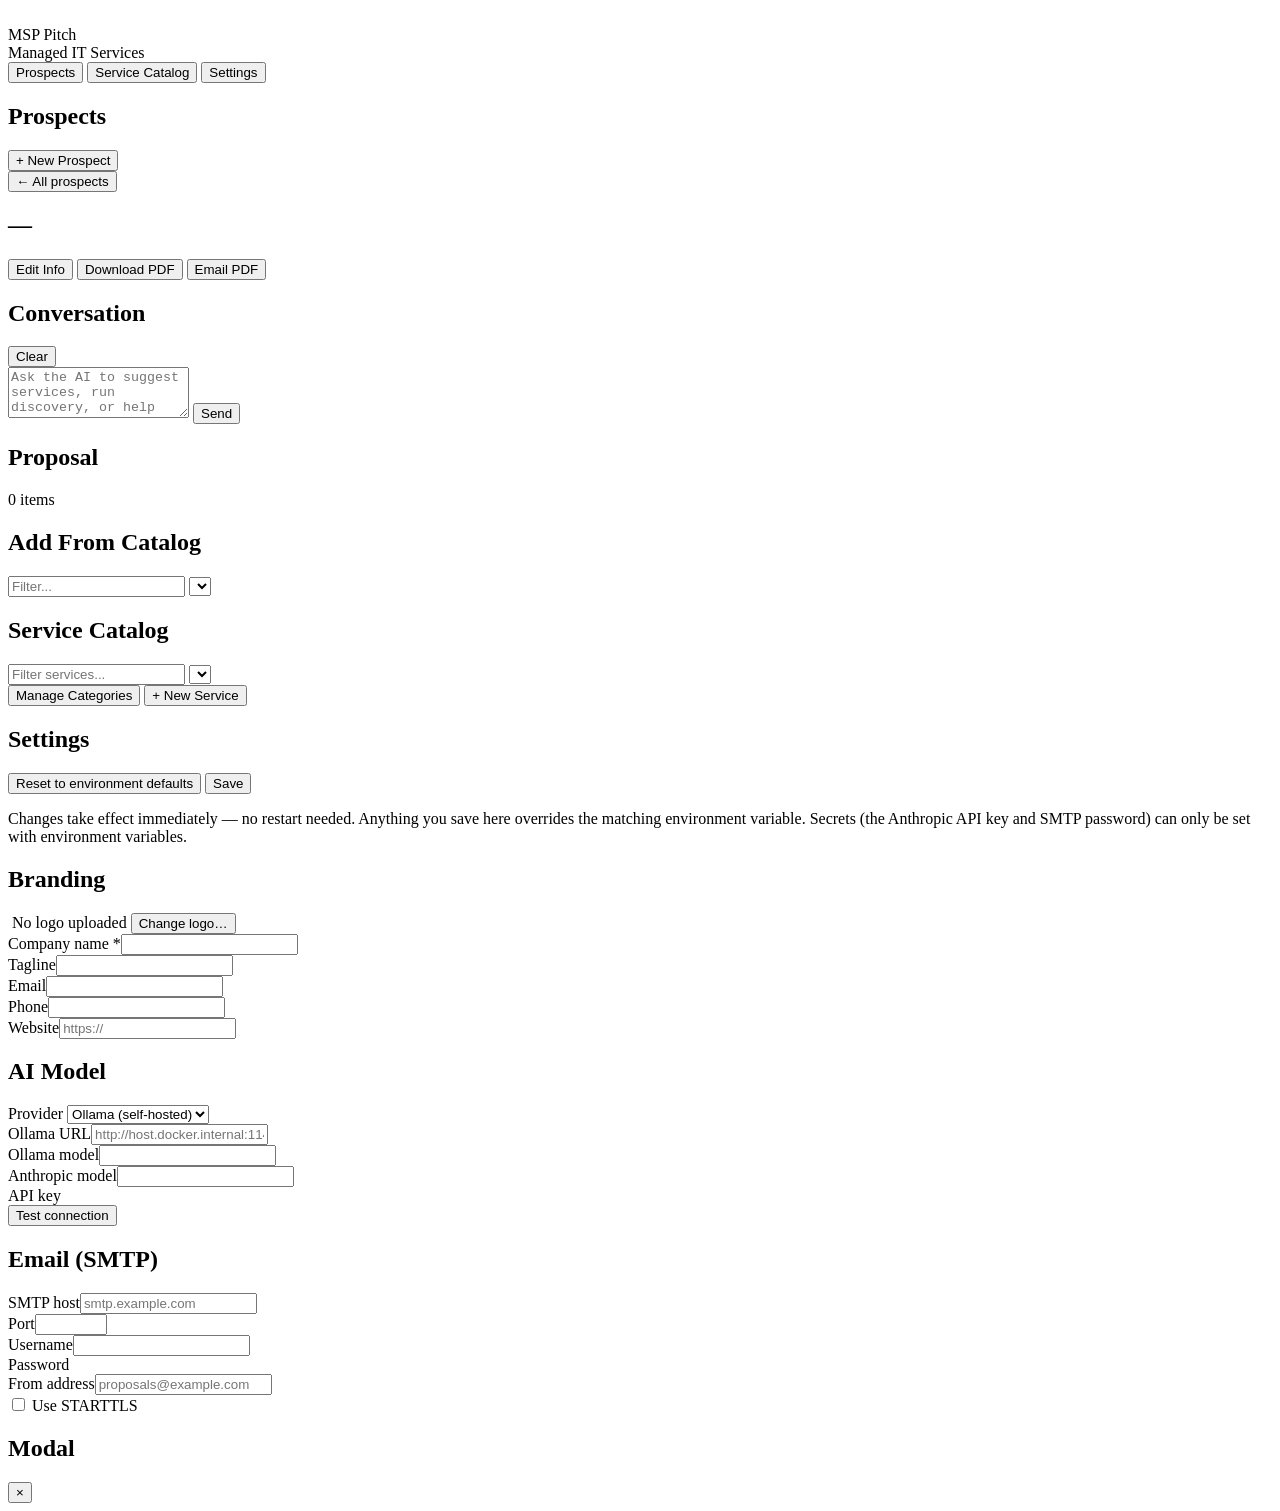
==== app/static/index.html @ dc53a051 "Add in-app Settings tab for branding, AI model and SMTP Settings saved in the UI are stored in SQLit" ====
<!DOCTYPE html>
<html lang="en">
<head>
<meta charset="UTF-8">
<meta name="viewport" content="width=device-width, initial-scale=1.0">
<title>MSP Client Pitch</title>
<link rel="stylesheet" href="/static/styles.css">
</head>
<body>

<header>
  <div class="brand">
    <img id="brandLogo" class="brand-logo hidden" alt="">
    <div>
      <div class="brand-name" id="brandName">MSP Pitch</div>
      <div class="brand-tag" id="brandTag">Managed IT Services</div>
    </div>
  </div>
  <nav>
    <button class="nav-btn active" data-view="prospects">Prospects</button>
    <button class="nav-btn" data-view="catalog">Service Catalog</button>
    <button class="nav-btn" data-view="settings">Settings</button>
    <span class="llm-badge" id="llmBadge"></span>
  </nav>
</header>

<main>

  <!-- ===== PROSPECTS LIST VIEW ===== -->
  <section id="view-prospects" class="view active">
    <div class="toolbar">
      <h1>Prospects</h1>
      <button class="primary" id="btnNewProspect">+ New Prospect</button>
    </div>
    <div id="prospectList" class="prospect-list"></div>
  </section>

  <!-- ===== ACTIVE PROSPECT VIEW ===== -->
  <section id="view-active" class="view">
    <div class="toolbar">
      <button class="link" id="btnBackToList">← All prospects</button>
      <h1 id="activeProspectName">—</h1>
      <div class="toolbar-right">
        <button id="btnEditProspect">Edit Info</button>
        <button id="btnDownloadPdf" class="primary">Download PDF</button>
        <button id="btnEmailPdf">Email PDF</button>
      </div>
    </div>

    <div class="active-grid">
      <!-- Chat panel -->
      <div class="panel chat-panel">
        <div class="panel-header">
          <h2>Conversation</h2>
          <button class="link small" id="btnClearChat">Clear</button>
        </div>
        <div id="chatLog" class="chat-log"></div>
        <form id="chatForm" class="chat-form">
          <textarea id="chatInput" placeholder="Ask the AI to suggest services, run discovery, or help you decide what to offer..." rows="3"></textarea>
          <button type="submit" class="primary" id="chatSubmitBtn">Send</button>
        </form>
      </div>

      <!-- Right column: catalog + proposal -->
      <div class="right-column">

        <div class="panel">
          <div class="panel-header">
            <h2>Proposal</h2>
            <span class="muted" id="proposalCount">0 items</span>
          </div>
          <div id="proposalItems" class="proposal-items"></div>
          <div id="proposalTotals" class="proposal-totals"></div>
        </div>

        <div class="panel">
          <div class="panel-header">
            <h2>Add From Catalog</h2>
            <input type="text" id="catalogFilter" placeholder="Filter..." class="filter-input">
            <select id="catalogQuickCategory" class="filter-input"></select>
          </div>
          <div id="catalogQuickList" class="catalog-quick"></div>
        </div>

      </div>
    </div>
  </section>

  <!-- ===== CATALOG VIEW ===== -->
  <section id="view-catalog" class="view">
    <div class="toolbar">
      <h1>Service Catalog</h1>
      <input type="text" id="catalogTextFilter" placeholder="Filter services..." class="filter-input wide">
      <select id="catalogCategoryFilter" class="filter-input wide"></select>
      <div class="toolbar-right">
        <button id="btnManageCategories">Manage Categories</button>
        <button class="primary" id="btnNewService">+ New Service</button>
      </div>
    </div>
    <div id="catalogList" class="catalog-list"></div>
  </section>

  <!-- ===== SETTINGS VIEW ===== -->
  <section id="view-settings" class="view">
    <div class="toolbar">
      <h1>Settings</h1>
      <div class="toolbar-right">
        <button id="btnResetSettings">Reset to environment defaults</button>
        <button class="primary" id="btnSaveSettings">Save</button>
      </div>
    </div>
    <p class="muted settings-intro">
      Changes take effect immediately — no restart needed. Anything you save here overrides the matching
      environment variable. Secrets (the Anthropic API key and SMTP password) can only be set with environment variables.
    </p>

    <div class="settings-grid">
      <div class="panel">
        <div class="panel-header"><h2>Branding</h2></div>
        <div class="panel-body">
          <div class="logo-row">
            <img id="settingsLogo" class="brand-logo hidden" alt="">
            <span class="muted" id="settingsNoLogo">No logo uploaded</span>
            <button class="small" id="btnLogoSettings">Change logo…</button>
          </div>
          <div class="field"><label>Company name *</label><input type="text" data-key="company_name"><div class="hint" data-hint="company_name"></div></div>
          <div class="field"><label>Tagline</label><input type="text" data-key="company_tagline"><div class="hint" data-hint="company_tagline"></div></div>
          <div class="field-row">
            <div class="field"><label>Email</label><input type="email" data-key="company_email"><div class="hint" data-hint="company_email"></div></div>
            <div class="field"><label>Phone</label><input type="tel" data-key="company_phone"><div class="hint" data-hint="company_phone"></div></div>
          </div>
          <div class="field"><label>Website</label><input type="text" data-key="company_website" placeholder="https://"><div class="hint" data-hint="company_website"></div></div>
        </div>
      </div>

      <div class="panel">
        <div class="panel-header"><h2>AI Model</h2></div>
        <div class="panel-body">
          <div class="field">
            <label>Provider</label>
            <select data-key="llm_provider">
              <option value="ollama">Ollama (self-hosted)</option>
              <option value="anthropic">Anthropic (cloud)</option>
            </select>
            <div class="hint" data-hint="llm_provider"></div>
          </div>
          <div data-provider="ollama">
            <div class="field"><label>Ollama URL</label><input type="text" data-key="ollama_base_url" placeholder="http://host.docker.internal:11434"><div class="hint" data-hint="ollama_base_url"></div></div>
            <div class="field"><label>Ollama model</label><input type="text" data-key="ollama_model" list="ollamaModels" autocomplete="off"><datalist id="ollamaModels"></datalist><div class="hint" data-hint="ollama_model"></div></div>
          </div>
          <div data-provider="anthropic">
            <div class="field"><label>Anthropic model</label><input type="text" data-key="anthropic_model" list="anthropicModels" autocomplete="off"><datalist id="anthropicModels"></datalist><div class="hint" data-hint="anthropic_model"></div></div>
            <div class="field"><label>API key</label><div class="secret-status" id="anthropicKeyStatus"></div></div>
          </div>
          <div class="test-row">
            <button class="small" id="btnTestLlm">Test connection</button>
            <span class="test-result muted" id="llmTestResult"></span>
          </div>
        </div>
      </div>

      <div class="panel">
        <div class="panel-header"><h2>Email (SMTP)</h2></div>
        <div class="panel-body">
          <div class="field-row">
            <div class="field"><label>SMTP host</label><input type="text" data-key="smtp_host" placeholder="smtp.example.com"><div class="hint" data-hint="smtp_host"></div></div>
            <div class="field"><label>Port</label><input type="number" min="1" max="65535" data-key="smtp_port"><div class="hint" data-hint="smtp_port"></div></div>
          </div>
          <div class="field"><label>Username</label><input type="text" data-key="smtp_user" autocomplete="off"><div class="hint" data-hint="smtp_user"></div></div>
          <div class="field"><label>Password</label><div class="secret-status" id="smtpPassStatus"></div></div>
          <div class="field"><label>From address</label><input type="email" data-key="smtp_from" placeholder="proposals@example.com"><div class="hint" data-hint="smtp_from"></div></div>
          <div class="field">
            <label class="checkbox"><input type="checkbox" data-key="smtp_tls"> Use STARTTLS</label>
            <div class="hint" data-hint="smtp_tls"></div>
          </div>
        </div>
      </div>
    </div>
  </section>

</main>

<!-- ===== Modal ===== -->
<div id="modalBackdrop" class="modal-backdrop hidden">
  <div class="modal">
    <div class="modal-header">
      <h2 id="modalTitle">Modal</h2>
      <button class="close" id="modalClose">×</button>
    </div>
    <div class="modal-body" id="modalBody"></div>
    <div class="modal-footer" id="modalFooter"></div>
  </div>
</div>

<div id="toast" class="toast hidden"></div>

<script src="/static/app.js"></script>
</body>
</html>
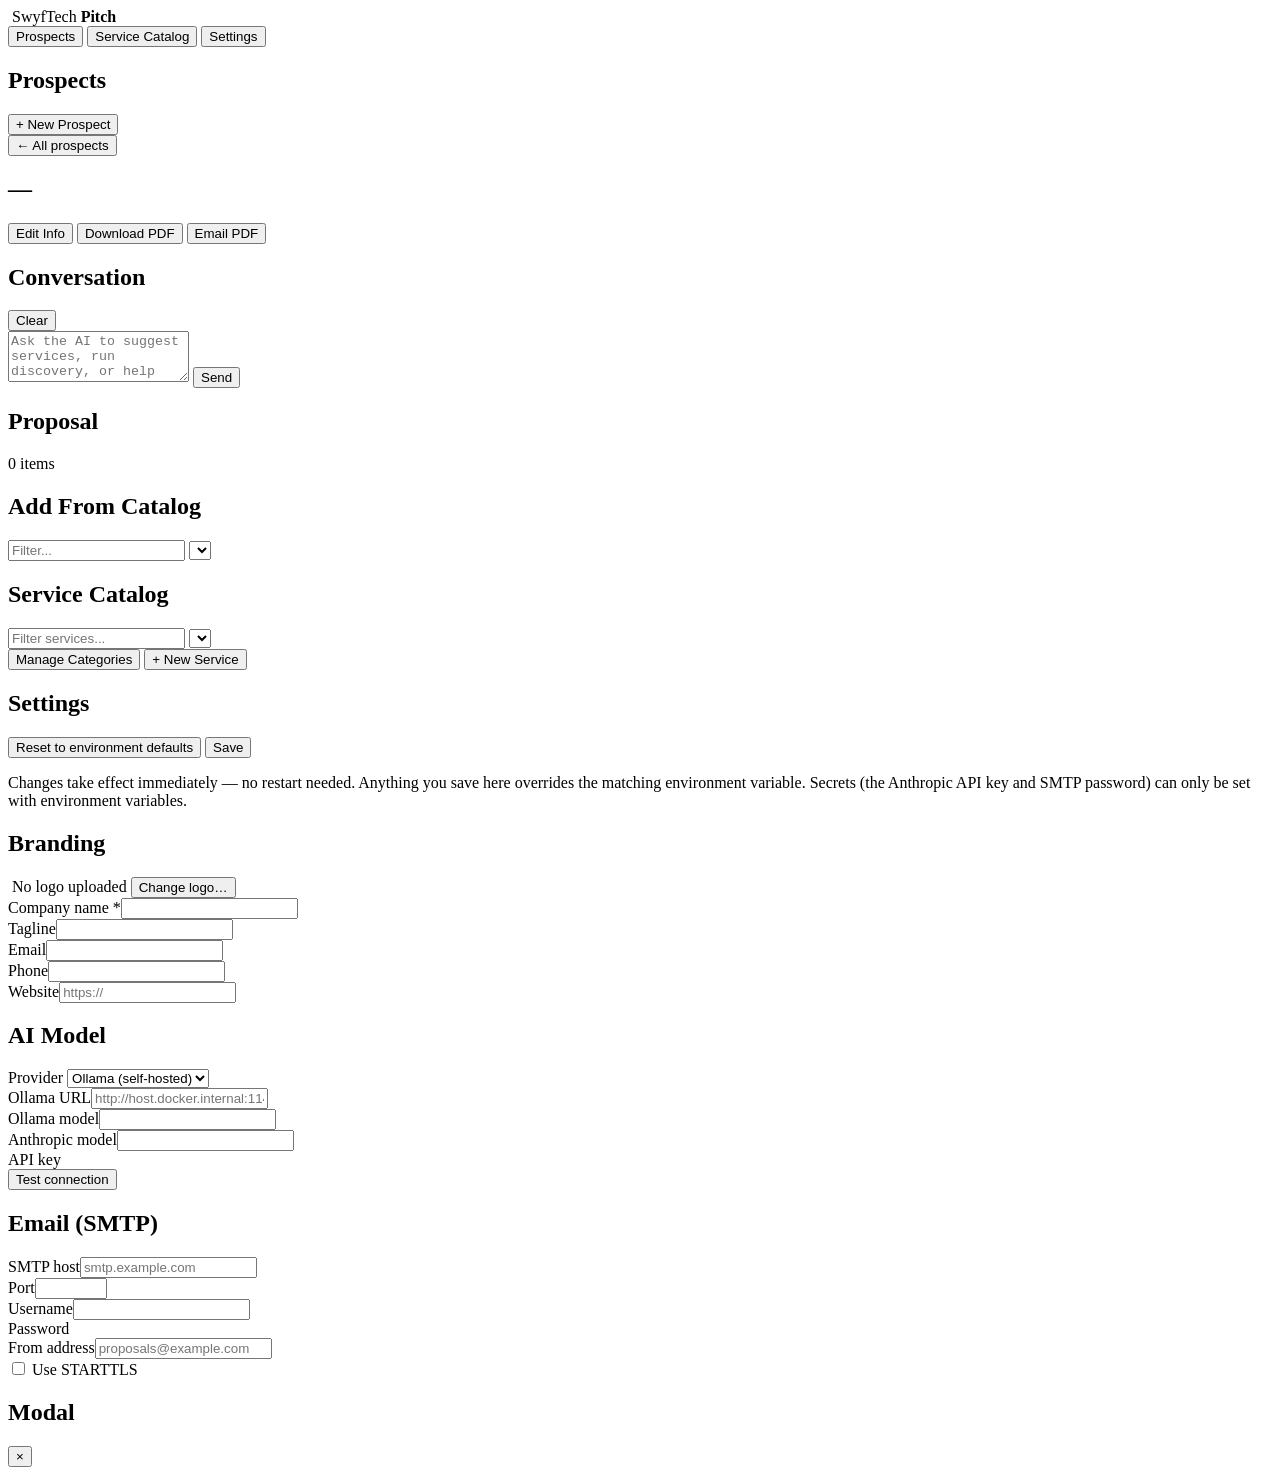
==== commit 1d392c30: "Fix settings not saving; restyle to match SwyfTech site and CRM Settings save fix: the form validate" ====
--- a/app/static/index.html
+++ b/app/static/index.html
@@ -3,18 +3,17 @@
 <head>
 <meta charset="UTF-8">
 <meta name="viewport" content="width=device-width, initial-scale=1.0">
-<title>MSP Client Pitch</title>
+<title>SwyfTech Pitch</title>
+<link rel="icon" href="/static/img/logo-mark.png">
+<link rel="preload" href="/static/fonts/plus-jakarta-sans-latin-400-normal.woff2" as="font" type="font/woff2" crossorigin>
 <link rel="stylesheet" href="/static/styles.css">
 </head>
 <body>
 
 <header>
   <div class="brand">
-    <img id="brandLogo" class="brand-logo hidden" alt="">
-    <div>
-      <div class="brand-name" id="brandName">MSP Pitch</div>
-      <div class="brand-tag" id="brandTag">Managed IT Services</div>
-    </div>
+    <img id="brandLogo" class="brand-logo" src="/static/img/logo-mark.png" alt="">
+    <span><span id="brandName">SwyfTech</span> <b>Pitch</b></span>
   </div>
   <nav>
     <button class="nav-btn active" data-view="prospects">Prospects</button>
@@ -105,6 +104,7 @@
     <div class="toolbar">
       <h1>Settings</h1>
       <div class="toolbar-right">
+        <span class="test-result" id="settingsStatus" role="status"></span>
         <button id="btnResetSettings">Reset to environment defaults</button>
         <button class="primary" id="btnSaveSettings">Save</button>
       </div>
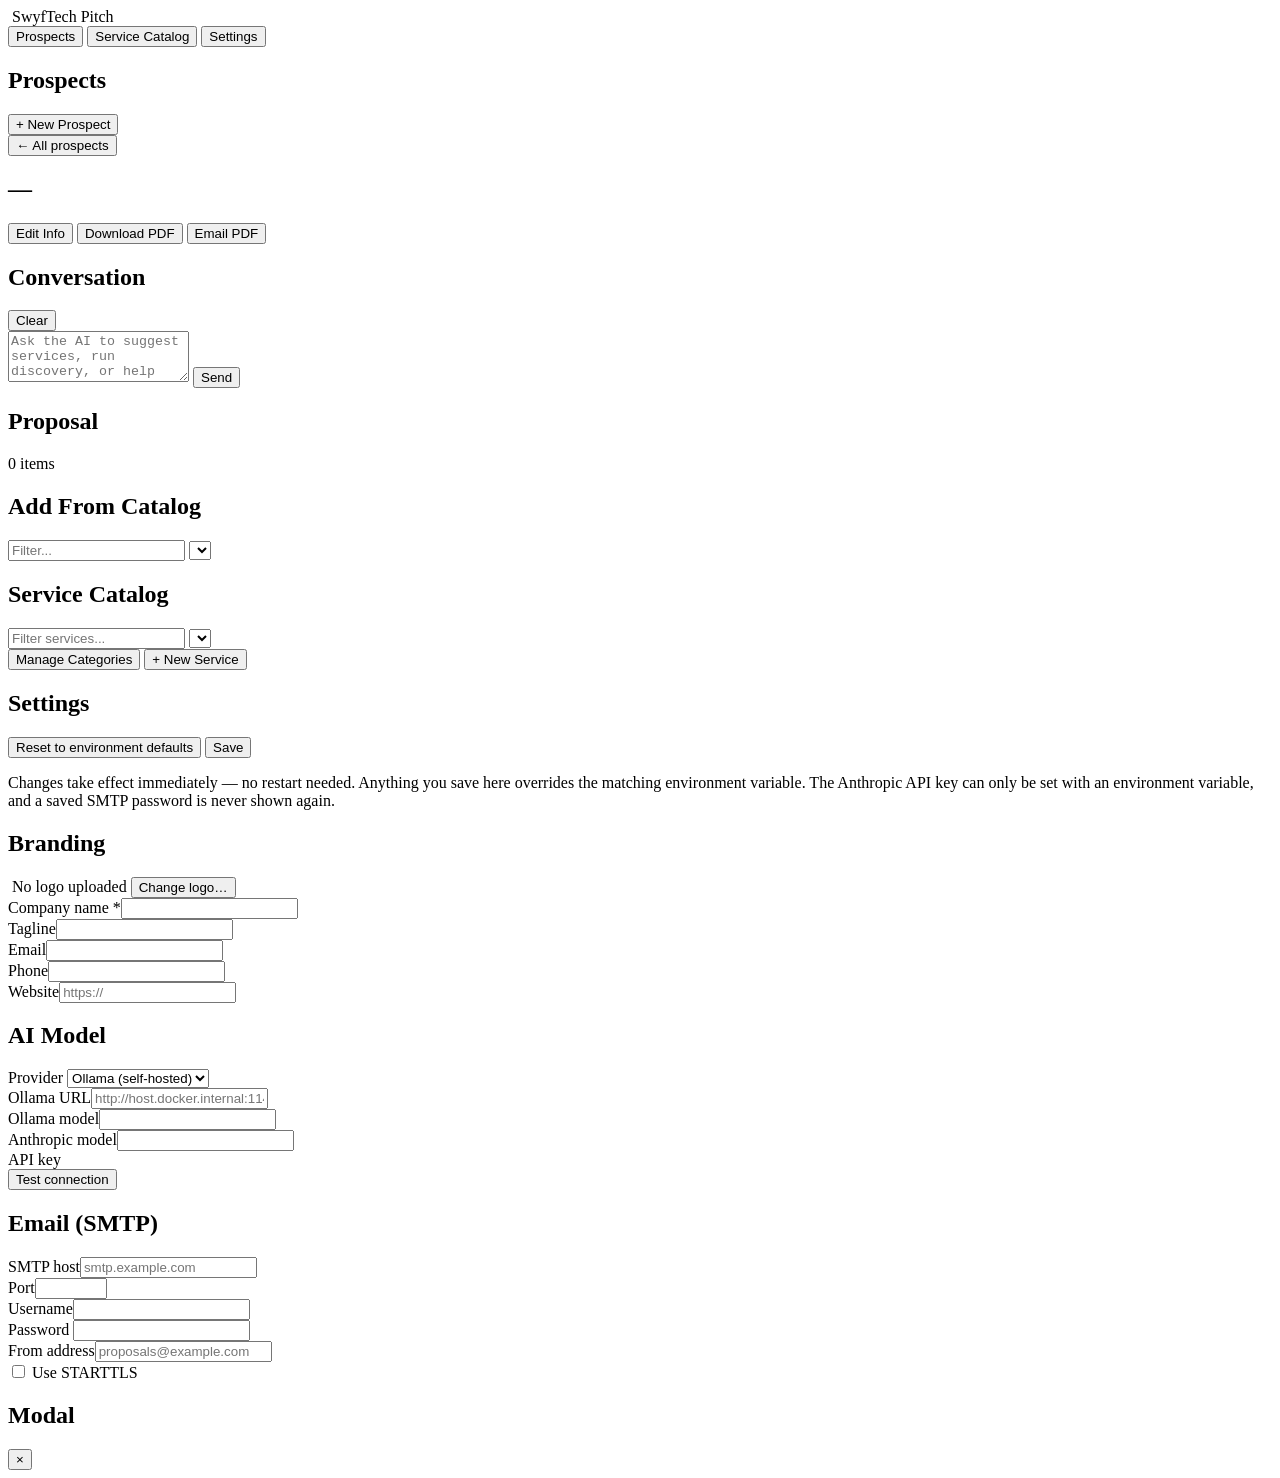
==== commit 371945b4: "Brand wordmark like the website; allow saving the SMTP password Header now reads Swyf (white) + Tech" ====
--- a/app/static/index.html
+++ b/app/static/index.html
@@ -13,7 +13,7 @@
 <header>
   <div class="brand">
     <img id="brandLogo" class="brand-logo" src="/static/img/logo-mark.png" alt="">
-    <span><span id="brandName">SwyfTech</span> <b>Pitch</b></span>
+    <span class="brand-name"><span id="brandName">Swyf<span class="brand-accent">Tech</span></span> Pitch</span>
   </div>
   <nav>
     <button class="nav-btn active" data-view="prospects">Prospects</button>
@@ -111,7 +111,7 @@
     </div>
     <p class="muted settings-intro">
       Changes take effect immediately — no restart needed. Anything you save here overrides the matching
-      environment variable. Secrets (the Anthropic API key and SMTP password) can only be set with environment variables.
+      environment variable. The Anthropic API key can only be set with an environment variable, and a saved SMTP password is never shown again.
     </p>
 
     <div class="settings-grid">
@@ -167,7 +167,14 @@
             <div class="field"><label>Port</label><input type="number" min="1" max="65535" data-key="smtp_port"><div class="hint" data-hint="smtp_port"></div></div>
           </div>
           <div class="field"><label>Username</label><input type="text" data-key="smtp_user" autocomplete="off"><div class="hint" data-hint="smtp_user"></div></div>
-          <div class="field"><label>Password</label><div class="secret-status" id="smtpPassStatus"></div></div>
+          <div class="field">
+            <label for="smtpPass">Password</label>
+            <input type="password" id="smtpPass" autocomplete="new-password" spellcheck="false">
+            <div class="secret-note">
+              <span id="smtpPassStatus"></span>
+              <button class="link" id="btnClearSmtpPass" hidden>Remove saved password</button>
+            </div>
+          </div>
           <div class="field"><label>From address</label><input type="email" data-key="smtp_from" placeholder="proposals@example.com"><div class="hint" data-hint="smtp_from"></div></div>
           <div class="field">
             <label class="checkbox"><input type="checkbox" data-key="smtp_tls"> Use STARTTLS</label>
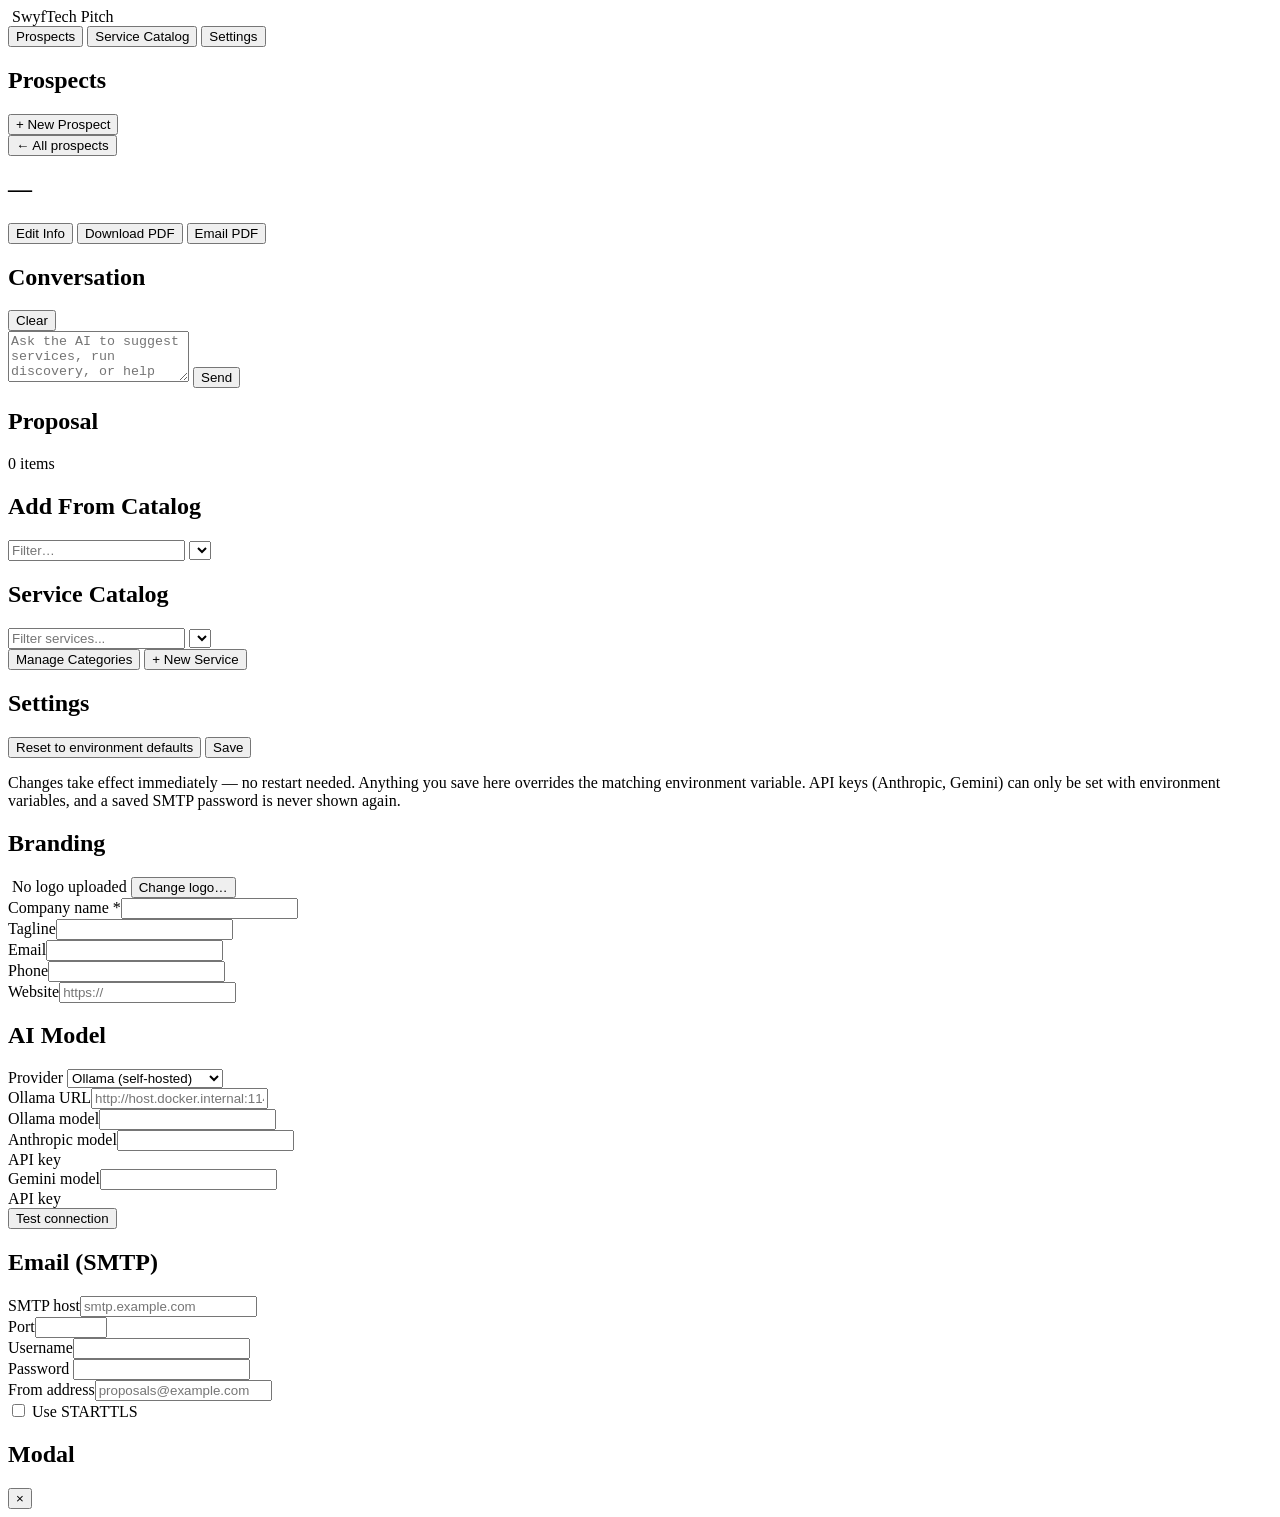
==== commit e8e5ad54: "Add Gemini, Enter to send, full-height workspace, logo favicon - Gemini: new 'gemini' provider strea" ====
--- a/app/static/index.html
+++ b/app/static/index.html
@@ -4,7 +4,8 @@
 <meta charset="UTF-8">
 <meta name="viewport" content="width=device-width, initial-scale=1.0">
 <title>SwyfTech Pitch</title>
-<link rel="icon" href="/static/img/logo-mark.png">
+<link rel="icon" id="favicon" href="/favicon.png">
+<link rel="apple-touch-icon" href="/favicon.png">
 <link rel="preload" href="/static/fonts/plus-jakarta-sans-latin-400-normal.woff2" as="font" type="font/woff2" crossorigin>
 <link rel="stylesheet" href="/static/styles.css">
 </head>
@@ -39,6 +40,7 @@
     <div class="toolbar">
       <button class="link" id="btnBackToList">← All prospects</button>
       <h1 id="activeProspectName">—</h1>
+      <span class="muted" id="activeProspectCounts"></span>
       <div class="toolbar-right">
         <button id="btnEditProspect">Edit Info</button>
         <button id="btnDownloadPdf" class="primary">Download PDF</button>
@@ -55,32 +57,27 @@
         </div>
         <div id="chatLog" class="chat-log"></div>
         <form id="chatForm" class="chat-form">
-          <textarea id="chatInput" placeholder="Ask the AI to suggest services, run discovery, or help you decide what to offer..." rows="3"></textarea>
+          <textarea id="chatInput" placeholder="Ask the AI to suggest services, run discovery, or help you decide what to offer… (Enter to send, Shift+Enter for a new line)" rows="3"></textarea>
           <button type="submit" class="primary" id="chatSubmitBtn">Send</button>
         </form>
       </div>
 
-      <!-- Right column: catalog + proposal -->
-      <div class="right-column">
-
-        <div class="panel">
-          <div class="panel-header">
-            <h2>Proposal</h2>
-            <span class="muted" id="proposalCount">0 items</span>
-          </div>
-          <div id="proposalItems" class="proposal-items"></div>
-          <div id="proposalTotals" class="proposal-totals"></div>
-        </div>
-
-        <div class="panel">
-          <div class="panel-header">
-            <h2>Add From Catalog</h2>
-            <input type="text" id="catalogFilter" placeholder="Filter..." class="filter-input">
-            <select id="catalogQuickCategory" class="filter-input"></select>
-          </div>
-          <div id="catalogQuickList" class="catalog-quick"></div>
-        </div>
-
+      <div class="panel proposal-panel">
+        <div class="panel-header">
+          <h2>Proposal</h2>
+          <span class="muted" id="proposalCount">0 items</span>
+        </div>
+        <div id="proposalItems" class="proposal-items"></div>
+        <div id="proposalTotals" class="proposal-totals"></div>
+      </div>
+
+      <div class="panel catalog-panel">
+        <div class="panel-header">
+          <h2>Add From Catalog</h2>
+          <input type="text" id="catalogFilter" placeholder="Filter…" class="filter-input">
+          <select id="catalogQuickCategory" class="filter-input"></select>
+        </div>
+        <div id="catalogQuickList" class="catalog-quick"></div>
       </div>
     </div>
   </section>
@@ -111,7 +108,7 @@
     </div>
     <p class="muted settings-intro">
       Changes take effect immediately — no restart needed. Anything you save here overrides the matching
-      environment variable. The Anthropic API key can only be set with an environment variable, and a saved SMTP password is never shown again.
+      environment variable. API keys (Anthropic, Gemini) can only be set with environment variables, and a saved SMTP password is never shown again.
     </p>
 
     <div class="settings-grid">
@@ -141,6 +138,7 @@
             <select data-key="llm_provider">
               <option value="ollama">Ollama (self-hosted)</option>
               <option value="anthropic">Anthropic (cloud)</option>
+              <option value="gemini">Google Gemini (cloud)</option>
             </select>
             <div class="hint" data-hint="llm_provider"></div>
           </div>
@@ -151,6 +149,10 @@
           <div data-provider="anthropic">
             <div class="field"><label>Anthropic model</label><input type="text" data-key="anthropic_model" list="anthropicModels" autocomplete="off"><datalist id="anthropicModels"></datalist><div class="hint" data-hint="anthropic_model"></div></div>
             <div class="field"><label>API key</label><div class="secret-status" id="anthropicKeyStatus"></div></div>
+          </div>
+          <div data-provider="gemini">
+            <div class="field"><label>Gemini model</label><input type="text" data-key="gemini_model" list="geminiModels" autocomplete="off"><datalist id="geminiModels"></datalist><div class="hint" data-hint="gemini_model"></div></div>
+            <div class="field"><label>API key</label><div class="secret-status" id="geminiKeyStatus"></div></div>
           </div>
           <div class="test-row">
             <button class="small" id="btnTestLlm">Test connection</button>
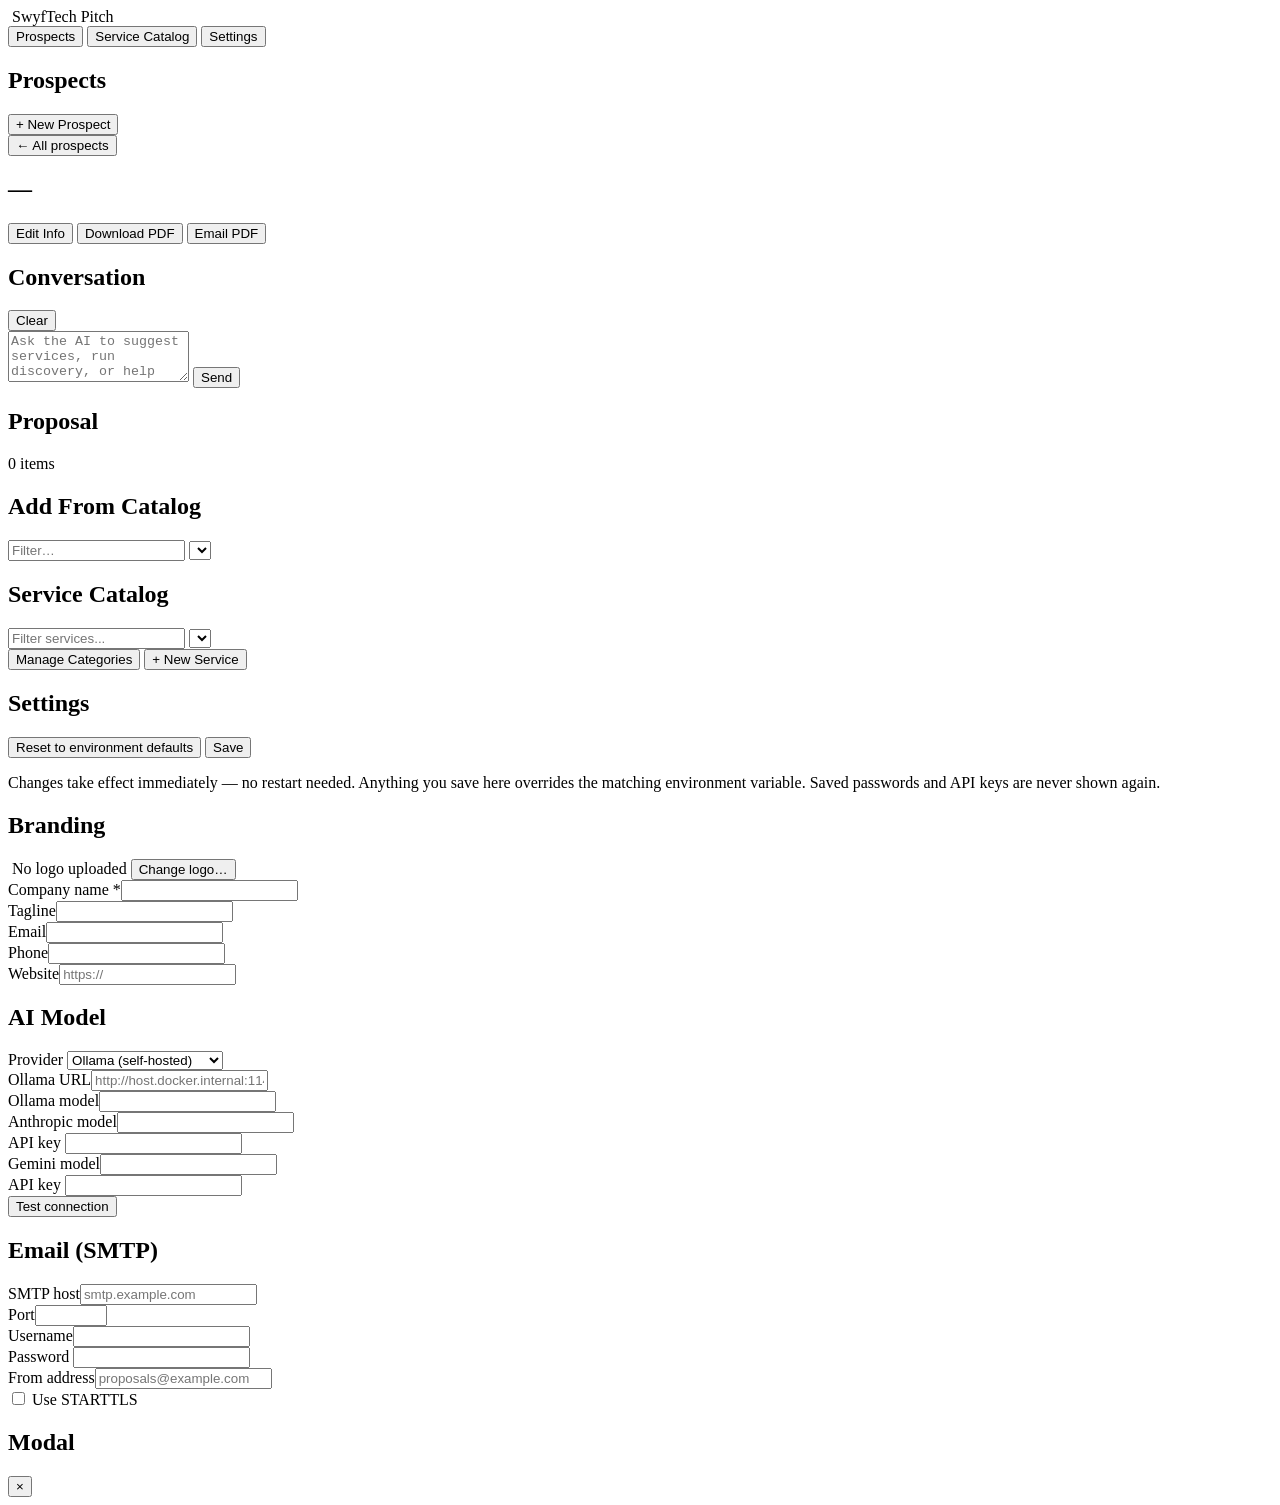
==== commit 43d21a16: "Let the Anthropic and Gemini API keys be set in Settings API keys join the SMTP password as write-on" ====
--- a/app/static/index.html
+++ b/app/static/index.html
@@ -108,7 +108,7 @@
     </div>
     <p class="muted settings-intro">
       Changes take effect immediately — no restart needed. Anything you save here overrides the matching
-      environment variable. API keys (Anthropic, Gemini) can only be set with environment variables, and a saved SMTP password is never shown again.
+      environment variable. Saved passwords and API keys are never shown again.
     </p>
 
     <div class="settings-grid">
@@ -148,11 +148,25 @@
           </div>
           <div data-provider="anthropic">
             <div class="field"><label>Anthropic model</label><input type="text" data-key="anthropic_model" list="anthropicModels" autocomplete="off"><datalist id="anthropicModels"></datalist><div class="hint" data-hint="anthropic_model"></div></div>
-            <div class="field"><label>API key</label><div class="secret-status" id="anthropicKeyStatus"></div></div>
+            <div class="field">
+              <label for="secret-anthropic_api_key">API key</label>
+              <input type="password" id="secret-anthropic_api_key" data-secret="anthropic_api_key" data-env="ANTHROPIC_API_KEY" data-noun="key" autocomplete="new-password" spellcheck="false">
+              <div class="secret-note">
+                <span data-secret-status="anthropic_api_key"></span>
+                <button class="link" data-secret-clear="anthropic_api_key" hidden>Remove saved key</button>
+              </div>
+            </div>
           </div>
           <div data-provider="gemini">
             <div class="field"><label>Gemini model</label><input type="text" data-key="gemini_model" list="geminiModels" autocomplete="off"><datalist id="geminiModels"></datalist><div class="hint" data-hint="gemini_model"></div></div>
-            <div class="field"><label>API key</label><div class="secret-status" id="geminiKeyStatus"></div></div>
+            <div class="field">
+              <label for="secret-gemini_api_key">API key</label>
+              <input type="password" id="secret-gemini_api_key" data-secret="gemini_api_key" data-env="GEMINI_API_KEY" data-noun="key" autocomplete="new-password" spellcheck="false">
+              <div class="secret-note">
+                <span data-secret-status="gemini_api_key"></span>
+                <button class="link" data-secret-clear="gemini_api_key" hidden>Remove saved key</button>
+              </div>
+            </div>
           </div>
           <div class="test-row">
             <button class="small" id="btnTestLlm">Test connection</button>
@@ -170,11 +184,11 @@
           </div>
           <div class="field"><label>Username</label><input type="text" data-key="smtp_user" autocomplete="off"><div class="hint" data-hint="smtp_user"></div></div>
           <div class="field">
-            <label for="smtpPass">Password</label>
-            <input type="password" id="smtpPass" autocomplete="new-password" spellcheck="false">
+            <label for="secret-smtp_pass">Password</label>
+            <input type="password" id="secret-smtp_pass" data-secret="smtp_pass" data-env="SMTP_PASS" data-noun="password" autocomplete="new-password" spellcheck="false">
             <div class="secret-note">
-              <span id="smtpPassStatus"></span>
-              <button class="link" id="btnClearSmtpPass" hidden>Remove saved password</button>
+              <span data-secret-status="smtp_pass"></span>
+              <button class="link" data-secret-clear="smtp_pass" hidden>Remove saved password</button>
             </div>
           </div>
           <div class="field"><label>From address</label><input type="email" data-key="smtp_from" placeholder="proposals@example.com"><div class="hint" data-hint="smtp_from"></div></div>
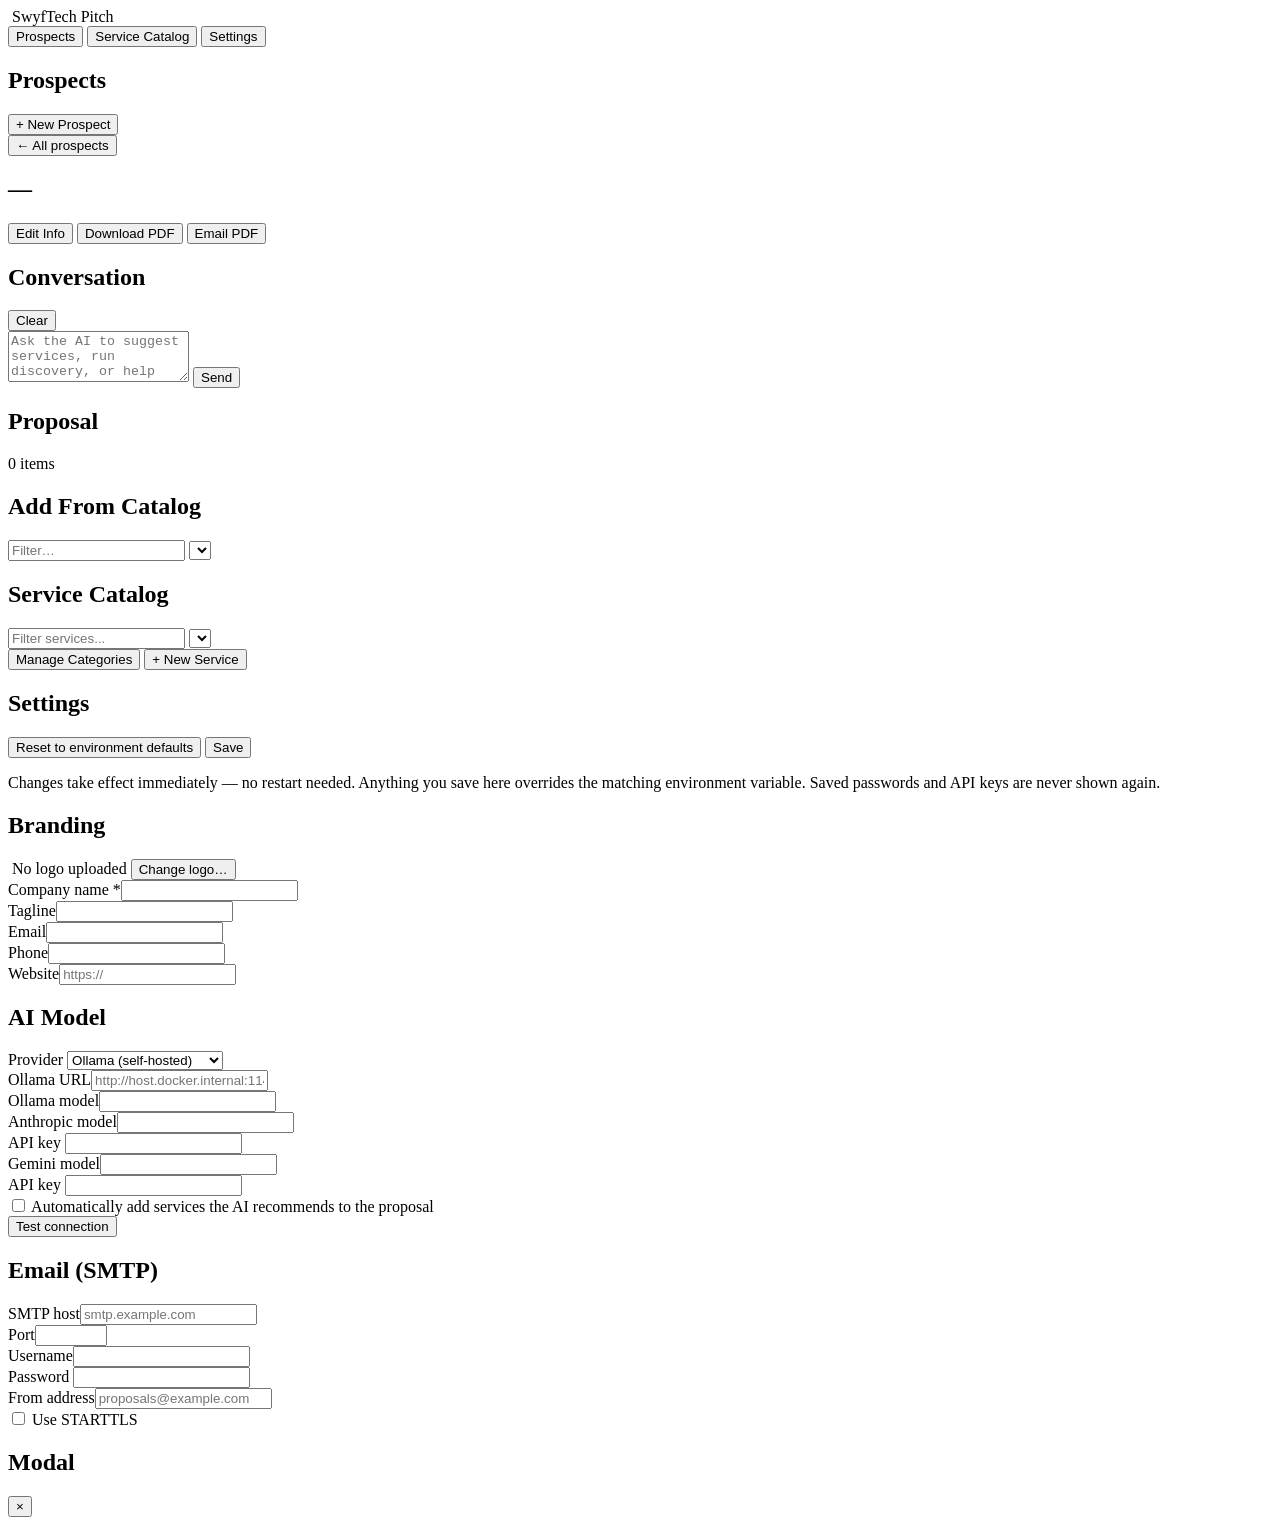
==== commit 46164038: "Auto-add AI-recommended services to the proposal; drop chat empty text The model now sees the curren" ====
--- a/app/static/index.html
+++ b/app/static/index.html
@@ -168,6 +168,10 @@
               </div>
             </div>
           </div>
+          <div class="field">
+            <label class="checkbox"><input type="checkbox" data-key="auto_add_services"> Automatically add services the AI recommends to the proposal</label>
+            <div class="hint" data-hint="auto_add_services"></div>
+          </div>
           <div class="test-row">
             <button class="small" id="btnTestLlm">Test connection</button>
             <span class="test-result muted" id="llmTestResult"></span>
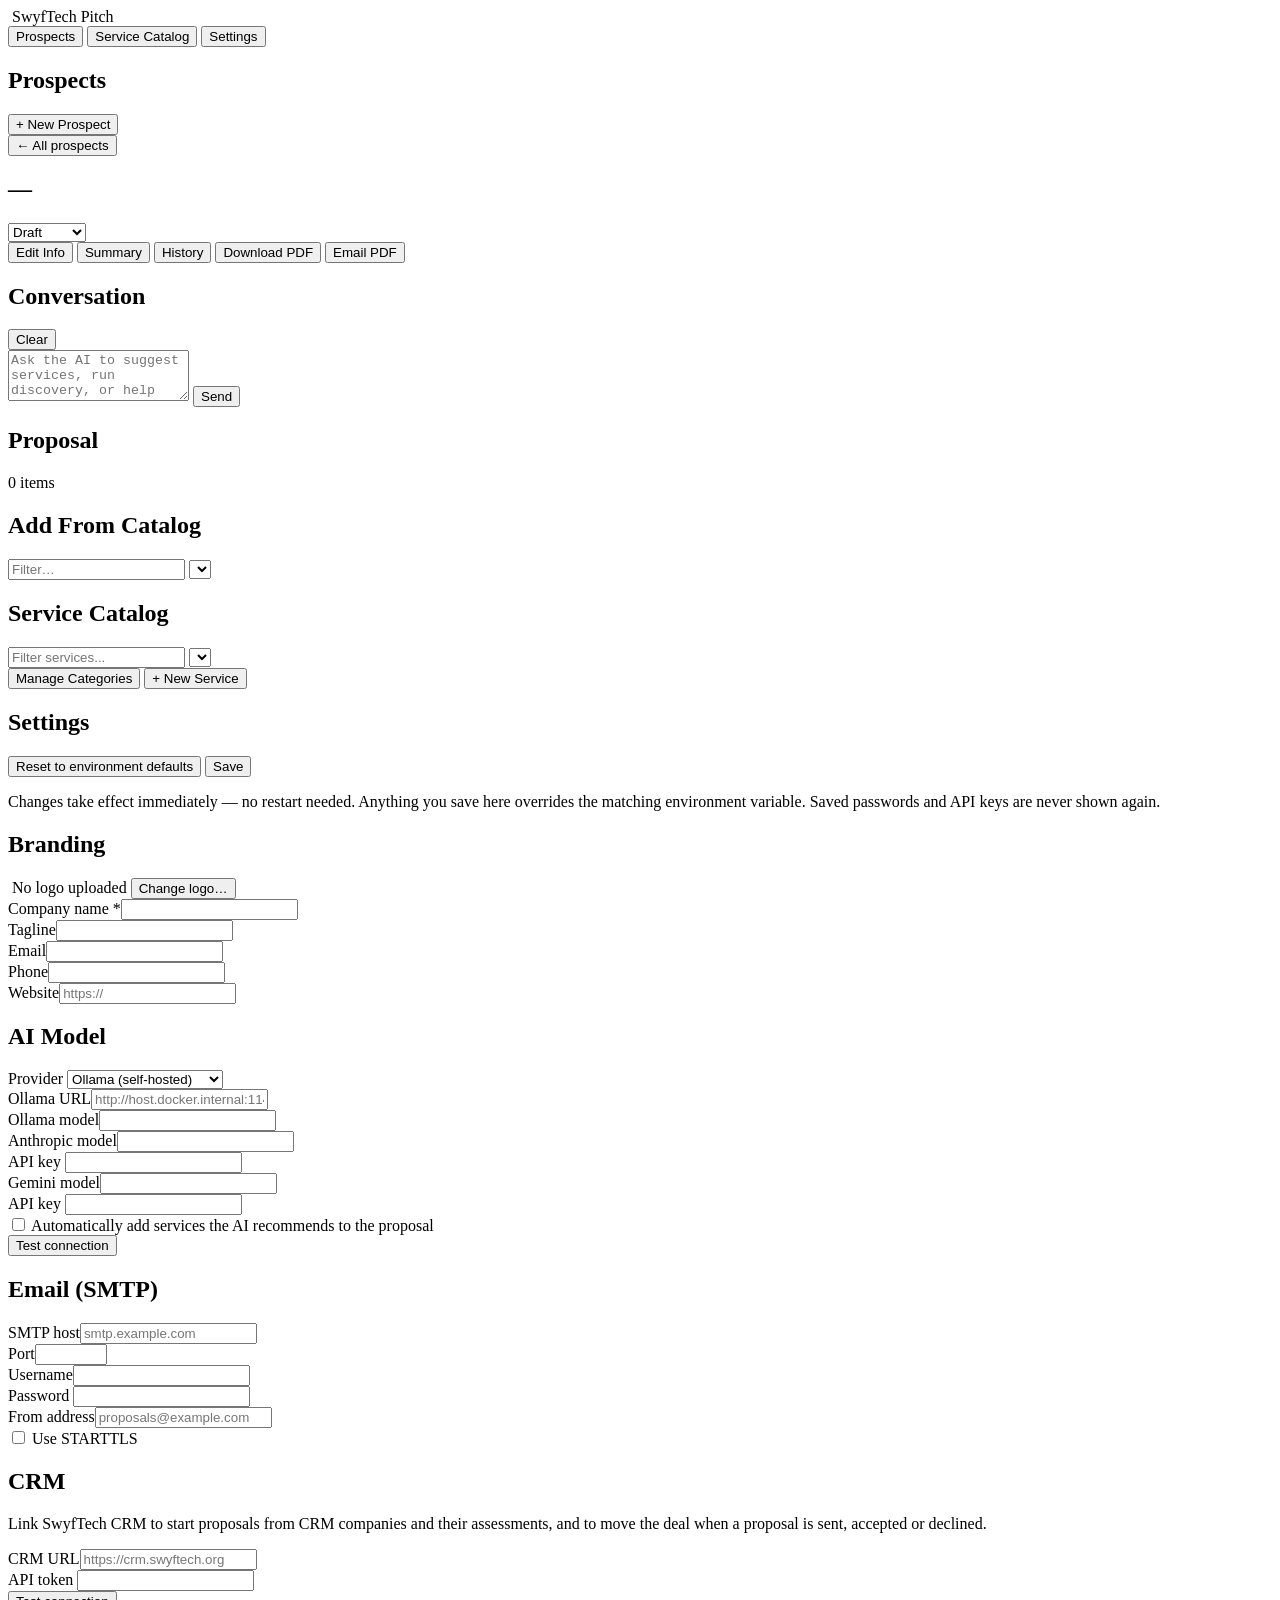
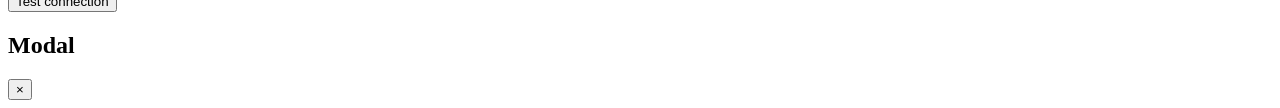
==== commit 249d39f3: "Link to SwyfTech CRM; AI proposal summary; proposal tracking CRM link (needs the CRM's PITCH_API_TOK" ====
--- a/app/static/index.html
+++ b/app/static/index.html
@@ -31,6 +31,7 @@
     <div class="toolbar">
       <h1>Prospects</h1>
       <button class="primary" id="btnNewProspect">+ New Prospect</button>
+      <button id="btnImportCrm" hidden>Import from CRM</button>
     </div>
     <div id="prospectList" class="prospect-list"></div>
   </section>
@@ -41,8 +42,17 @@
       <button class="link" id="btnBackToList">← All prospects</button>
       <h1 id="activeProspectName">—</h1>
       <span class="muted" id="activeProspectCounts"></span>
+      <select id="statusSelect" class="status-select" title="Proposal status" aria-label="Proposal status">
+        <option value="draft">Draft</option>
+        <option value="sent">Sent</option>
+        <option value="accepted">Accepted</option>
+        <option value="declined">Declined</option>
+      </select>
+      <button class="crm-chip" id="btnCrm" hidden></button>
       <div class="toolbar-right">
         <button id="btnEditProspect">Edit Info</button>
+        <button id="btnSummary">Summary</button>
+        <button id="btnHistory">History</button>
         <button id="btnDownloadPdf" class="primary">Download PDF</button>
         <button id="btnEmailPdf">Email PDF</button>
       </div>
@@ -202,6 +212,25 @@
           </div>
         </div>
       </div>
+      <div class="panel">
+        <div class="panel-header"><h2>CRM</h2></div>
+        <div class="panel-body">
+          <p class="muted panel-note">Link SwyfTech CRM to start proposals from CRM companies and their assessments, and to move the deal when a proposal is sent, accepted or declined.</p>
+          <div class="field"><label>CRM URL</label><input type="text" data-key="crm_url" placeholder="https://crm.swyftech.org"><div class="hint" data-hint="crm_url"></div></div>
+          <div class="field">
+            <label for="secret-crm_api_token">API token</label>
+            <input type="password" id="secret-crm_api_token" data-secret="crm_api_token" data-env="CRM_API_TOKEN" data-noun="token" autocomplete="new-password" spellcheck="false">
+            <div class="secret-note">
+              <span data-secret-status="crm_api_token"></span>
+              <button class="link" data-secret-clear="crm_api_token" hidden>Remove saved token</button>
+            </div>
+          </div>
+          <div class="test-row">
+            <button class="small" id="btnTestCrm">Test connection</button>
+            <span class="test-result muted" id="crmTestResult"></span>
+          </div>
+        </div>
+      </div>
     </div>
   </section>
 
